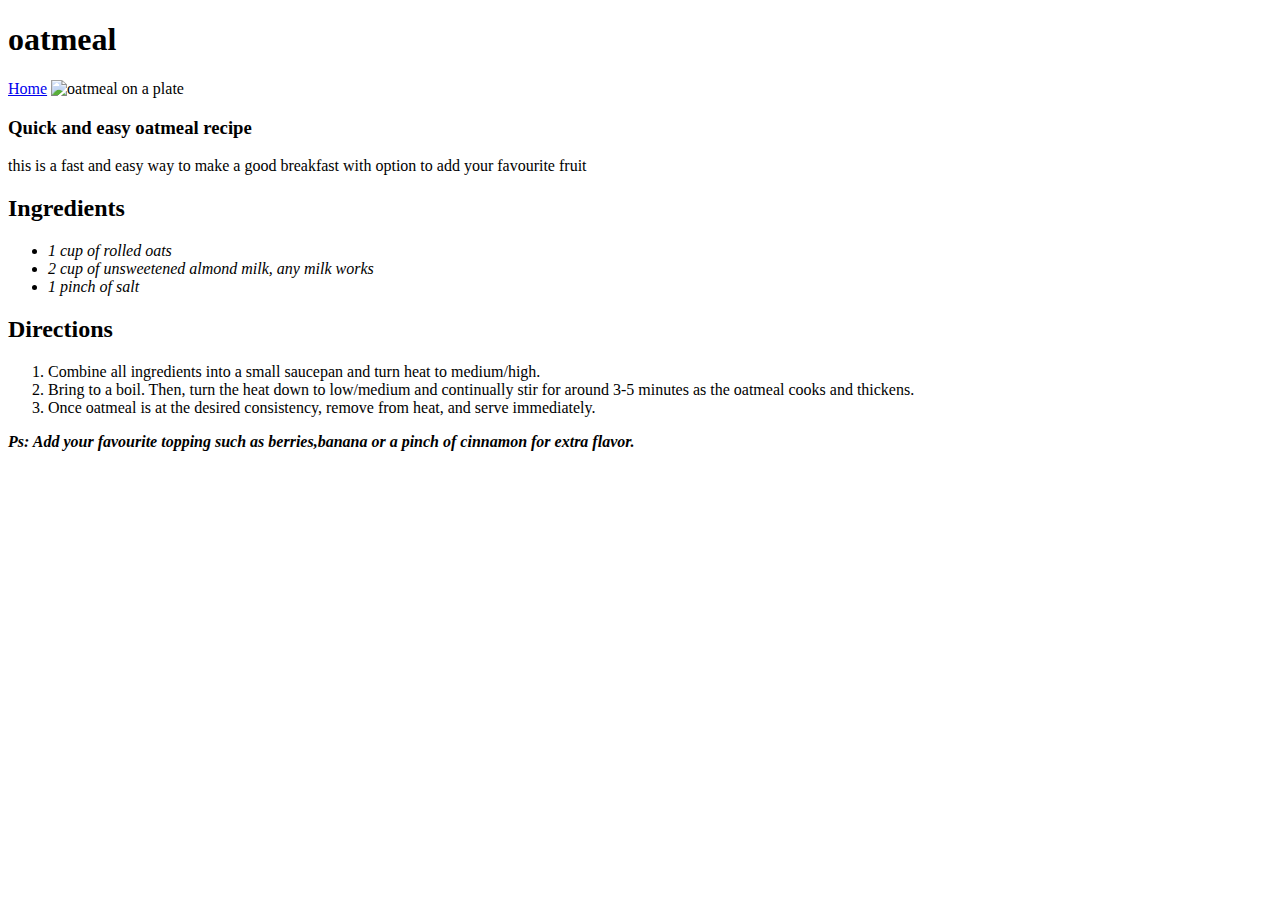
==== recipes/oatmeal.html @ 86dcc5ae "created and added oatmeal.html" ====
<!DOCTYPE html>
<html lang="en">
<head>
    <meta charset="UTF-8">
    <meta name="viewport" content="width=device-width, initial-scale=1.0">
    <title>oatmeal</title>
</head>
<body>
    <h1>oatmeal</h1>
    <a href="../index.html">Home</a>
    <img src="./img/oatmeal.jpg" alt="oatmeal on a plate" height="500" width="850">

    <h3>Quick and easy oatmeal recipe</h3>
    this is a fast and easy way to make a good breakfast with option to add your favourite fruit
<h2>Ingredients</h2>
<ul>
<li><em>1 cup of rolled oats</em></li>
<li><em>2 cup of unsweetened almond milk, any milk works</em></li>
<li><em>1 pinch of salt</em></li>
</ul>
<h2><strong>Directions</strong></h2>
<ol>
<li>Combine all ingredients into a small saucepan and turn heat to medium/high.</li>
<li>Bring to a boil. Then, turn the heat down to low/medium and continually stir for around 3-5 minutes as the oatmeal cooks and thickens.</li>
<li>Once oatmeal is at the desired consistency, remove from heat, and serve immediately.</li>
</ol>
<em><strong>Ps: Add your favourite topping such as berries,banana or a pinch of cinnamon for extra flavor.</strong></em>

</body>
</html>
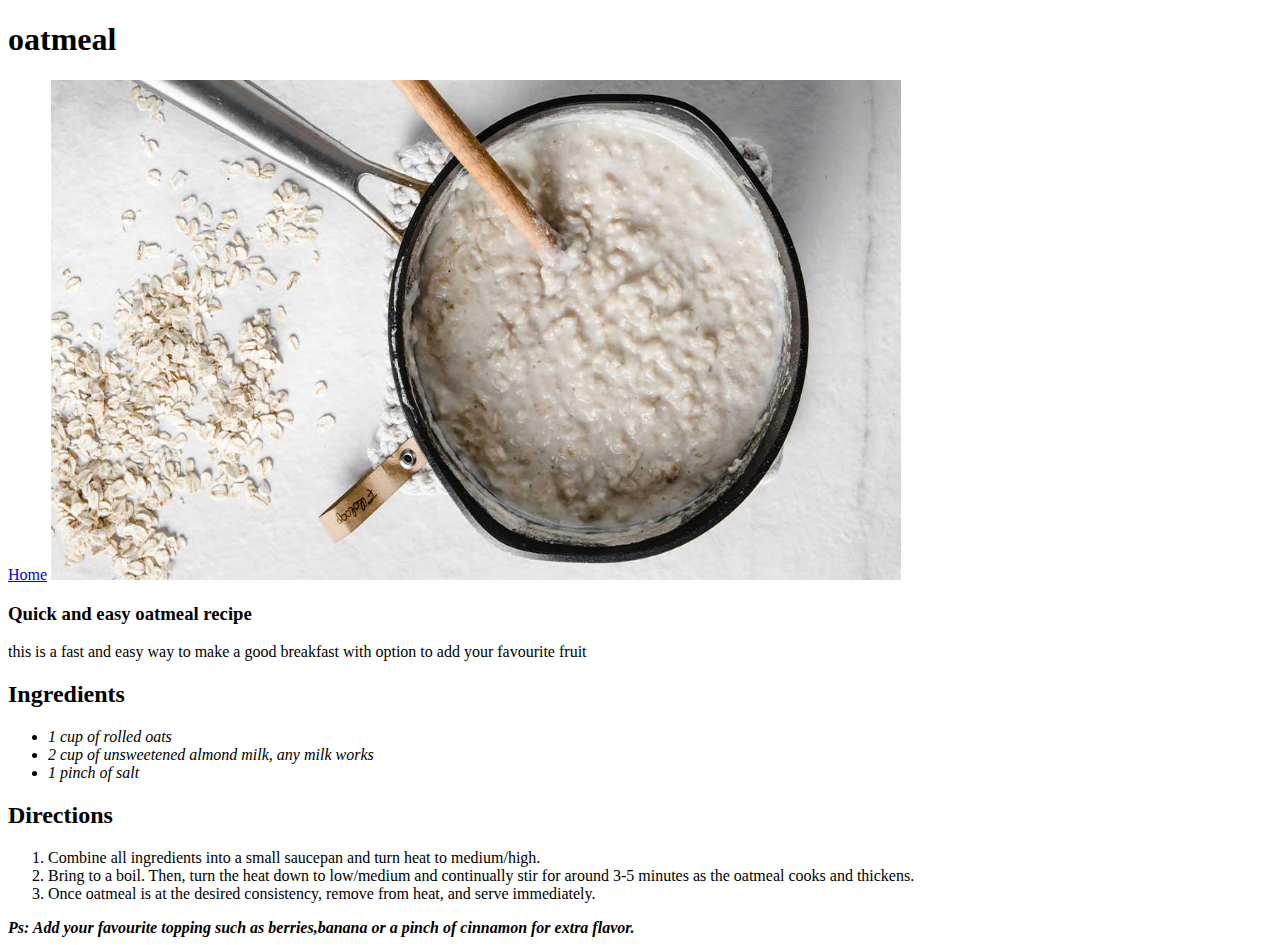
==== commit 39e2e4aa: "added classes to headers and list" ====
--- a/recipes/oatmeal.html
+++ b/recipes/oatmeal.html
@@ -4,22 +4,23 @@
     <meta charset="UTF-8">
     <meta name="viewport" content="width=device-width, initial-scale=1.0">
     <title>oatmeal</title>
+    <link rel="stylesheet" href="oatmeal.css">
 </head>
 <body>
-    <h1>oatmeal</h1>
+    <h1 class="head1">oatmeal</h1>
     <a href="../index.html">Home</a>
     <img src="./img/oatmeal.jpg" alt="oatmeal on a plate" height="500" width="850">
 
-    <h3>Quick and easy oatmeal recipe</h3>
+    <h3 class="head2">Quick and easy oatmeal recipe</h3>
     this is a fast and easy way to make a good breakfast with option to add your favourite fruit
-<h2>Ingredients</h2>
-<ul>
+<h2 class="head3">Ingredients</h2>
+<ul class="ulist">
 <li><em>1 cup of rolled oats</em></li>
 <li><em>2 cup of unsweetened almond milk, any milk works</em></li>
 <li><em>1 pinch of salt</em></li>
 </ul>
 <h2><strong>Directions</strong></h2>
-<ol>
+<ol class="olist">
 <li>Combine all ingredients into a small saucepan and turn heat to medium/high.</li>
 <li>Bring to a boil. Then, turn the heat down to low/medium and continually stir for around 3-5 minutes as the oatmeal cooks and thickens.</li>
 <li>Once oatmeal is at the desired consistency, remove from heat, and serve immediately.</li>
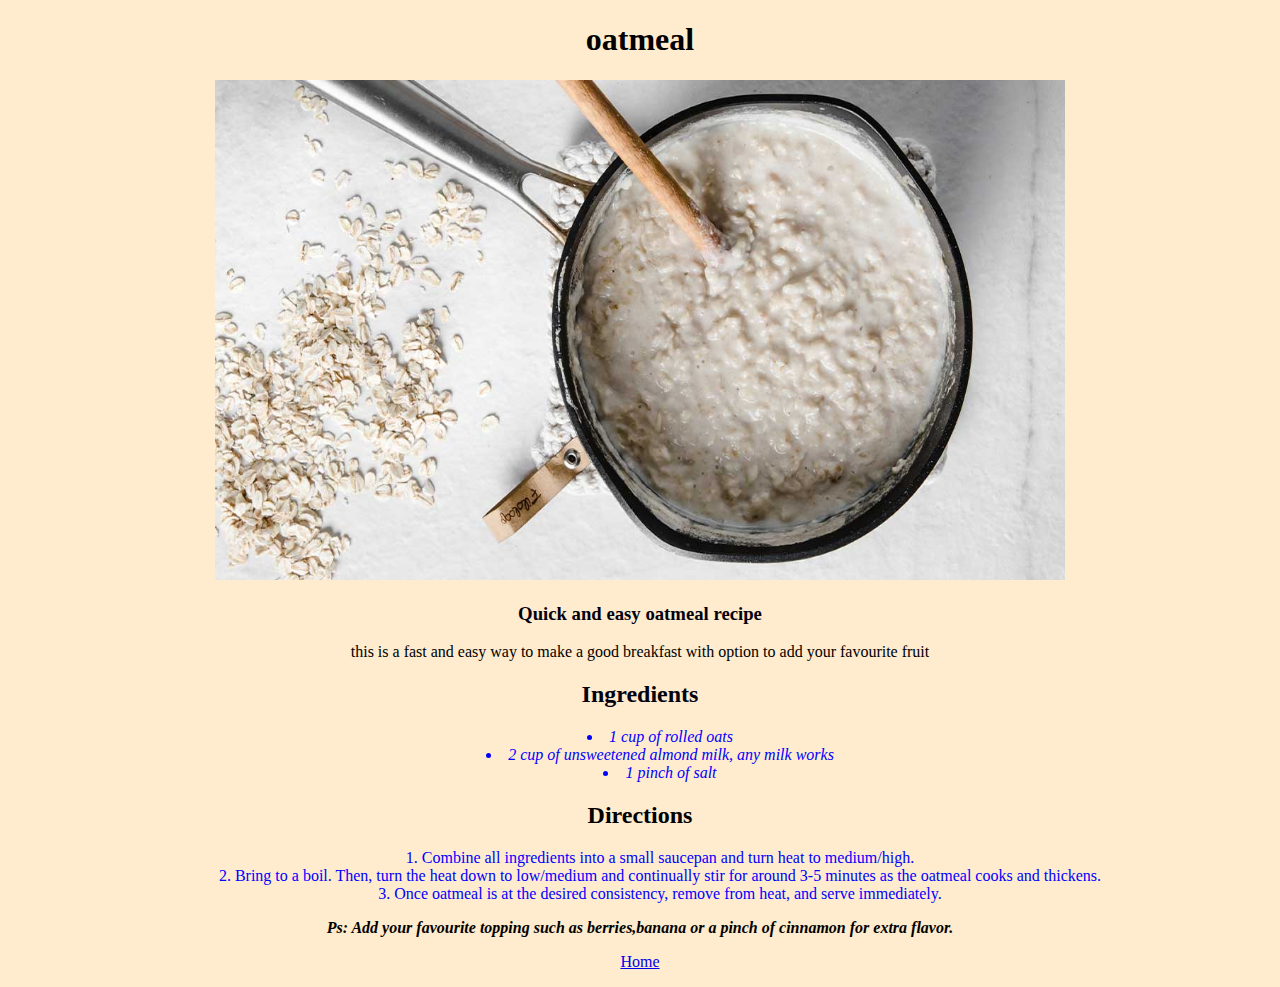
==== commit 9015dba2: "add paragraph to home,button in the bottom" ====
--- a/recipes/oatmeal.html
+++ b/recipes/oatmeal.html
@@ -8,7 +8,7 @@
 </head>
 <body>
     <h1 class="head1">oatmeal</h1>
-    <a href="../index.html">Home</a>
+    
     <img src="./img/oatmeal.jpg" alt="oatmeal on a plate" height="500" width="850">
 
     <h3 class="head2">Quick and easy oatmeal recipe</h3>
@@ -26,6 +26,6 @@
 <li>Once oatmeal is at the desired consistency, remove from heat, and serve immediately.</li>
 </ol>
 <em><strong>Ps: Add your favourite topping such as berries,banana or a pinch of cinnamon for extra flavor.</strong></em>
-
+<p><a href="../index.html">Home</a></p>
 </body>
 </html>--- a/recipes/oatmeal.css
+++ b/recipes/oatmeal.css
@@ -0,0 +1,19 @@
+.head,
+.head2,
+.head3 {
+    color: rgb(2, 2, 15);
+    font-family: 'Times New Roman', Times, serif;
+    text-decoration: wavy;
+}
+
+body {
+    background-color: blanchedalmond;
+    text-align: center;
+}
+
+.ulist,
+.olist {
+    text-align: center;
+    list-style-position: inside;
+    color: blue;
+}
